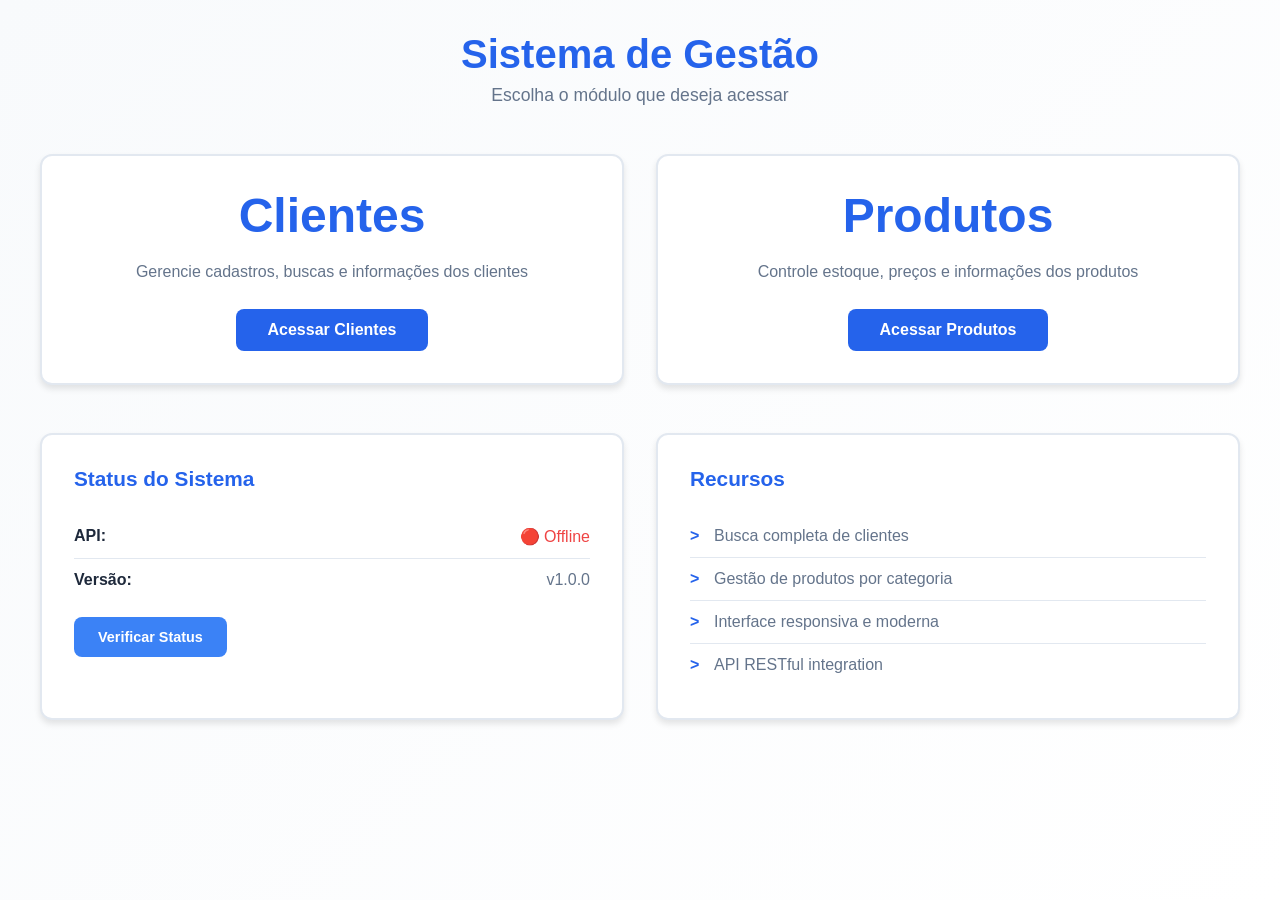
==== index.html @ 6dfceba4 "feat/pagina_de_produtos" ====
<!DOCTYPE html>
<html lang="pt-BR">

<head>
  <meta charset="UTF-8" />
  <meta name="viewport" content="width=device-width, initial-scale=1.0" />
  <title>Sistema de Gestão</title>
  <link rel="stylesheet" href="assets/style.css">
</head>

<body>

  <header>
    <h1>Sistema de Gestão</h1>
    <p>Escolha o módulo que deseja acessar</p>
  </header>

  <main>
    <div class="modulos-container">
      <div class="modulo-card" onclick="window.location.href='pages/clientes.html'">
        <div class="modulo-icon">Clientes</div>
        <p>Gerencie cadastros, buscas e informações dos clientes</p>
        <button class="modulo-btn">Acessar Clientes</button>
      </div>

      <div class="modulo-card" onclick="window.location.href='pages/produtos.html'">
        <div class="modulo-icon">Produtos</div>
        <p>Controle estoque, preços e informações dos produtos</p>
        <button class="modulo-btn">Acessar Produtos</button>
      </div>
    </div>

    <div class="info-section">
      <div class="info-card">
        <h3>Status do Sistema</h3>
        <div id="status-info">
          <div class="status-item">
            <span class="status-label">API:</span>
            <span class="status-value" id="api-status">Verificando...</span>
          </div>
          <div class="status-item">
            <span class="status-label">Versão:</span>
            <span class="status-value">v1.0.0</span>
          </div>
        </div>
        <button onclick="testarStatusAPI()" class="btn-status">Verificar Status</button>
      </div>

      <div class="info-card">
        <h3>Recursos</h3>
        <ul class="features-list">
          <li>Busca completa de clientes</li>
          <li>Gestão de produtos por categoria</li>
          <li>Interface responsiva e moderna</li>
          <li>API RESTful integration</li>
        </ul>
      </div>
    </div>
  </main>

  <script src="scripts/script-home.js"></script>
</body>

</html>
---- assets/style.css ----
* {
  margin: 0;
  padding: 0;
  box-sizing: border-box;
}

:root {
  --primary-blue: #2563eb;
  --light-blue: #3b82f6;
  --dark-blue: #1e40af;
  --white: #ffffff;
  --light-gray: #f8fafc;
  --medium-gray: #e2e8f0;
  --dark-gray: #64748b;
  --shadow: 0 4px 6px rgba(0, 0, 0, 0.1);
  --shadow-lg: 0 10px 15px rgba(0, 0, 0, 0.1);
  --border-radius: 12px;
}

body {
  font-family: 'Inter', -apple-system, BlinkMacSystemFont, 'Segoe UI', Roboto, sans-serif;
  background: linear-gradient(135deg, var(--light-gray) 0%, var(--white) 100%);
  min-height: 100vh;
  padding: 2rem 1rem;
  color: #1e293b;
}

header {
  text-align: center;
  margin-bottom: 3rem;
}

header h1 {
  font-size: 2.5rem;
  font-weight: 700;
  color: var(--primary-blue);
  margin-bottom: 0.5rem;
}

header p {
  font-size: 1.1rem;
  color: var(--dark-gray);
}

main {
  max-width: 1200px;
  margin: 0 auto;
}

/* Cards principais */
.modulos-container {
  display: grid;
  grid-template-columns: repeat(auto-fit, minmax(350px, 1fr));
  gap: 2rem;
  margin-bottom: 3rem;
}

.modulo-card {
  background: var(--white);
  border: 2px solid var(--medium-gray);
  border-radius: var(--border-radius);
  padding: 2rem;
  text-align: center;
  cursor: pointer;
  transition: all 0.3s ease;
  box-shadow: var(--shadow);
}

.modulo-card:hover {
  transform: translateY(-4px);
  border-color: var(--primary-blue);
  box-shadow: var(--shadow-lg);
}

.modulo-icon {
  font-size: 3rem;
  font-weight: 700;
  color: var(--primary-blue);
  margin-bottom: 1rem;
}

.modulo-card h2 {
  font-size: 1.5rem;
  font-weight: 600;
  color: #1e293b;
  margin-bottom: 1rem;
}

.modulo-card p {
  color: var(--dark-gray);
  margin-bottom: 1.5rem;
  line-height: 1.6;
}

.modulo-btn {
  background: var(--primary-blue);
  color: var(--white);
  border: none;
  padding: 0.75rem 2rem;
  border-radius: 8px;
  font-size: 1rem;
  font-weight: 600;
  cursor: pointer;
  transition: all 0.3s ease;
}

.modulo-btn:hover {
  background: var(--dark-blue);
  transform: translateY(-2px);
}

/* Seção de informações */
.info-section {
  display: grid;
  grid-template-columns: repeat(auto-fit, minmax(300px, 1fr));
  gap: 2rem;
}

.info-card {
  background: var(--white);
  border: 2px solid var(--medium-gray);
  border-radius: var(--border-radius);
  padding: 2rem;
  box-shadow: var(--shadow);
}

.info-card h3 {
  font-size: 1.3rem;
  font-weight: 600;
  color: var(--primary-blue);
  margin-bottom: 1.5rem;
}

.status-item {
  display: flex;
  justify-content: space-between;
  align-items: center;
  padding: 0.75rem 0;
  border-bottom: 1px solid var(--medium-gray);
}

.status-item:last-child {
  border-bottom: none;
}

.status-label {
  font-weight: 600;
  color: #1e293b;
}

.status-value {
  color: var(--dark-gray);
  font-weight: 500;
}

.btn-status {
  background: var(--light-blue);
  color: var(--white);
  border: none;
  padding: 0.75rem 1.5rem;
  border-radius: 8px;
  font-size: 0.9rem;
  font-weight: 600;
  cursor: pointer;
  transition: all 0.3s ease;
  margin-top: 1rem;
}

.btn-status:hover {
  background: var(--primary-blue);
  transform: translateY(-2px);
}

.features-list {
  list-style: none;
}

.features-list li {
  padding: 0.75rem 0;
  color: var(--dark-gray);
  border-bottom: 1px solid var(--medium-gray);
  position: relative;
  padding-left: 1.5rem;
}

.features-list li:before {
  content: ">";
  position: absolute;
  left: 0;
  color: var(--primary-blue);
  font-weight: 700;
}

.features-list li:last-child {
  border-bottom: none;
}

/* Páginas de clientes e produtos */
.botoes-principais {
  display: flex;
  gap: 1rem;
  justify-content: center;
  margin-bottom: 2rem;
  flex-wrap: wrap;
}

.botoes-principais button {
  background: var(--primary-blue);
  color: var(--white);
  border: none;
  padding: 1rem 2rem;
  border-radius: 8px;
  font-size: 1rem;
  font-weight: 600;
  cursor: pointer;
  transition: all 0.3s ease;
  box-shadow: var(--shadow);
}

.botoes-principais button:hover {
  background: var(--dark-blue);
  transform: translateY(-2px);
  box-shadow: var(--shadow-lg);
}

.botoes-principais button:nth-child(2) {
  background: var(--light-blue);
}

.botoes-principais button:nth-child(2):hover {
  background: var(--primary-blue);
}

.botoes-principais button:nth-child(3) {
  background: #10b981;
}

.botoes-principais button:nth-child(3):hover {
  background: #059669;
}

.busca-cpf, .busca-id {
  background: var(--white);
  border: 2px solid var(--medium-gray);
  border-radius: var(--border-radius);
  padding: 2rem;
  margin-bottom: 2rem;
  box-shadow: var(--shadow);
  text-align: center;
}

.busca-cpf label, .busca-id label {
  display: block;
  font-weight: 600;
  margin-bottom: 1rem;
  color: #1e293b;
}

.busca-cpf input[type="text"], .busca-id input[type="text"] {
  width: 100%;
  max-width: 300px;
  padding: 0.75rem 1rem;
  border: 2px solid var(--medium-gray);
  border-radius: 8px;
  font-size: 1rem;
  margin-bottom: 1rem;
  transition: all 0.3s ease;
}

.busca-cpf input[type="text"]:focus, .busca-id input[type="text"]:focus {
  outline: none;
  border-color: var(--primary-blue);
  box-shadow: 0 0 0 3px rgba(37, 99, 235, 0.1);
}

.busca-cpf button, .busca-id button {
  background: #10b981;
  color: var(--white);
  border: none;
  padding: 0.75rem 2rem;
  border-radius: 8px;
  font-size: 1rem;
  font-weight: 600;
  cursor: pointer;
  transition: all 0.3s ease;
}

.busca-cpf button:hover, .busca-id button:hover {
  background: #059669;
  transform: translateY(-2px);
}

.acoes-adicionais {
  background: var(--white);
  border: 2px solid var(--medium-gray);
  border-radius: var(--border-radius);
  padding: 2rem;
  margin-bottom: 2rem;
  box-shadow: var(--shadow);
}

.acoes-adicionais h3 {
  font-size: 1.3rem;
  font-weight: 600;
  color: var(--primary-blue);
  margin-bottom: 1.5rem;
}

.botoes-secundarios {
  display: flex;
  gap: 1rem;
  justify-content: center;
  flex-wrap: wrap;
}

.botoes-secundarios button {
  background: var(--white);
  color: var(--primary-blue);
  border: 2px solid var(--primary-blue);
  padding: 0.75rem 1.5rem;
  border-radius: 8px;
  font-size: 0.9rem;
  font-weight: 600;
  cursor: pointer;
  transition: all 0.3s ease;
}

.botoes-secundarios button:hover {
  background: var(--primary-blue);
  color: var(--white);
  transform: translateY(-2px);
}

.botoes-secundarios button:last-child {
  border-color: #ef4444;
  color: #ef4444;
}

.botoes-secundarios button:last-child:hover {
  background: #ef4444;
  color: var(--white);
}

/* Resultados e erros */
.cliente-card {
  background: var(--white);
  border: 2px solid var(--medium-gray);
  border-radius: var(--border-radius);
  padding: 2rem;
  margin-bottom: 1rem;
  box-shadow: var(--shadow);
}

.cliente-card h3 {
  font-size: 1.3rem;
  font-weight: 600;
  color: var(--primary-blue);
  margin-bottom: 1rem;
}

.cliente-card p {
  margin-bottom: 0.5rem;
  color: #1e293b;
}

.cliente-card strong {
  color: var(--dark-gray);
}

.erro {
  background: #fef2f2;
  border: 2px solid #fecaca;
  color: #dc2626;
  padding: 1rem;
  border-radius: 8px;
  margin-bottom: 1rem;
  font-weight: 500;
}

.erro.hidden {
  display: none;
}

.loading {
  text-align: center;
  padding: 2rem;
  color: var(--dark-gray);
  font-weight: 600;
}

/* Formulários */
.form-group {
  margin-bottom: 1.5rem;
}

.form-group label {
  display: block;
  font-weight: 600;
  margin-bottom: 0.5rem;
  color: #1e293b;
}

.form-group input[type="text"],
.form-group input[type="number"],
.form-group textarea {
  width: 100%;
  padding: 0.75rem 1rem;
  border: 2px solid var(--medium-gray);
  border-radius: 8px;
  font-size: 1rem;
  transition: all 0.3s ease;
}

.form-group input[type="text"]:focus,
.form-group input[type="number"]:focus,
.form-group textarea:focus {
  outline: none;
  border-color: var(--primary-blue);
  box-shadow: 0 0 0 3px rgba(37, 99, 235, 0.1);
}

.form-group textarea {
  resize: vertical;
  min-height: 100px;
}

.btn-salvar {
  background: #10b981;
  color: var(--white);
  border: none;
  padding: 0.75rem 2rem;
  border-radius: 8px;
  font-size: 1rem;
  font-weight: 600;
  cursor: pointer;
  transition: all 0.3s ease;
  margin-right: 1rem;
}

.btn-salvar:hover {
  background: #059669;
  transform: translateY(-2px);
}

.btn-cancelar {
  background: var(--white);
  color: var(--dark-gray);
  border: 2px solid var(--medium-gray);
  padding: 0.75rem 2rem;
  border-radius: 8px;
  font-size: 1rem;
  font-weight: 600;
  cursor: pointer;
  transition: all 0.3s ease;
}

.btn-cancelar:hover {
  background: var(--medium-gray);
  transform: translateY(-2px);
}

.btn-deletar {
  background: #ef4444;
  color: var(--white);
  border: none;
  padding: 0.75rem 2rem;
  border-radius: 8px;
  font-size: 1rem;
  font-weight: 600;
  cursor: pointer;
  transition: all 0.3s ease;
}

.btn-deletar:hover {
  background: #dc2626;
  transform: translateY(-2px);
}

/* Responsivo */
@media (max-width: 768px) {
  body {
    padding: 1rem;
  }
  
  header h1 {
    font-size: 2rem;
  }
  
  .modulos-container {
    grid-template-columns: 1fr;
  }
  
  .botoes-principais {
    flex-direction: column;
  }
  
  .botoes-secundarios {
    flex-direction: column;
  }
  
  .info-section {
    grid-template-columns: 1fr;
  }
}
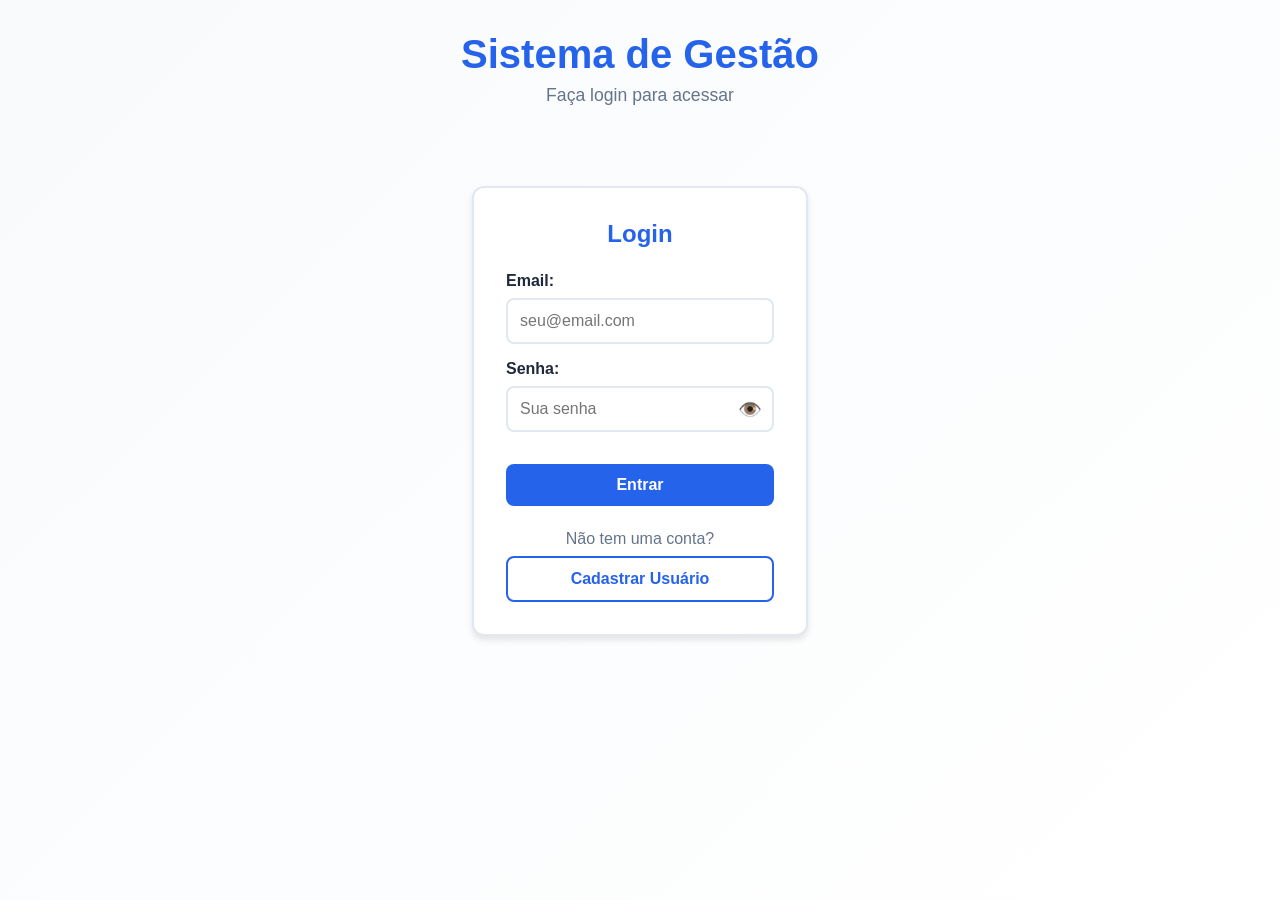
==== commit e02d79ca: "feat/pagina_login_e_+" ====
--- a/index.html
+++ b/index.html
@@ -13,6 +13,7 @@
   <header>
     <h1>Sistema de Gestão</h1>
     <p>Escolha o módulo que deseja acessar</p>
+    <button onclick="logout()" class="btn-logout" style="position: absolute; top: 1rem; right: 1rem; background: #ef4444; color: white; border: none; padding: 0.5rem 1rem; border-radius: 8px; cursor: pointer; font-weight: 600;">Sair</button>
   </header>
 
   <main>
@@ -40,7 +41,7 @@
           </div>
           <div class="status-item">
             <span class="status-label">Versão:</span>
-            <span class="status-value">v1.0.0</span>
+            <span class="status-value">v1.1.3</span>
           </div>
         </div>
         <button onclick="testarStatusAPI()" class="btn-status">Verificar Status</button>
@@ -51,13 +52,12 @@
         <ul class="features-list">
           <li>Busca completa de clientes</li>
           <li>Gestão de produtos por categoria</li>
-          <li>Interface responsiva e moderna</li>
-          <li>API RESTful integration</li>
         </ul>
       </div>
     </div>
   </main>
 
+  <script src="scripts/script-login.js"></script>
   <script src="scripts/script-home.js"></script>
 </body>
 
--- a/assets/style.css
+++ b/assets/style.css
@@ -239,6 +239,36 @@
   background: #059669;
 }
 
+/* Botão voltar */
+.btn-voltar {
+  background: var(--white);
+  color: var(--dark-gray);
+  border: none;
+  padding: 0.5rem 1rem;
+  border-radius: 8px;
+  font-size: 1.5rem;
+  font-weight: 600;
+  cursor: pointer;
+  transition: all 0.2s ease;
+  box-shadow: var(--shadow);
+  position: fixed;
+  bottom: 2rem;
+  left: 2rem;
+  z-index: 100;
+  text-decoration: none;
+  display: flex;
+  align-items: center;
+  justify-content: center;
+  width: 50px;
+  height: 50px;
+}
+
+.btn-voltar:hover {
+  background: #dfdbdb;
+  transform: translateY(-2px);
+  box-shadow: var(--shadow-lg);
+}
+
 .busca-cpf, .busca-id {
   background: var(--white);
   border: 2px solid var(--medium-gray);
@@ -349,6 +379,32 @@
   padding: 2rem;
   margin-bottom: 1rem;
   box-shadow: var(--shadow);
+  position: relative;
+}
+
+.btn-delete-x {
+  position: absolute;
+  top: 1rem;
+  right: 1rem;
+  background: #ef4444;
+  color: white;
+  border: none;
+  border-radius: 50%;
+  width: 30px;
+  height: 30px;
+  font-size: 1.2rem;
+  font-weight: bold;
+  cursor: pointer;
+  display: flex;
+  align-items: center;
+  justify-content: center;
+  transition: all 0.2s ease;
+  z-index: 10;
+}
+
+.btn-delete-x:hover {
+  background: #dc2626;
+  transform: scale(1.1);
 }
 
 .cliente-card h3 {
@@ -474,6 +530,29 @@
 .btn-deletar:hover {
   background: #dc2626;
   transform: translateY(-2px);
+}
+
+.btn-editar {
+  background: #3b82f6;
+  color: var(--white);
+  border: none;
+  padding: 0.5rem 1rem;
+  border-radius: var(--border-radius);
+  cursor: pointer;
+  font-weight: 500;
+  transition: all 0.3s ease;
+  margin-top: 0.5rem;
+}
+
+.btn-editar:hover {
+  background: #2563eb;
+  transform: translateY(-2px);
+}
+
+.card-actions {
+  margin-top: 1rem;
+  padding-top: 0.5rem;
+  border-top: 1px solid var(--medium-gray);
 }
 
 /* Responsivo */
